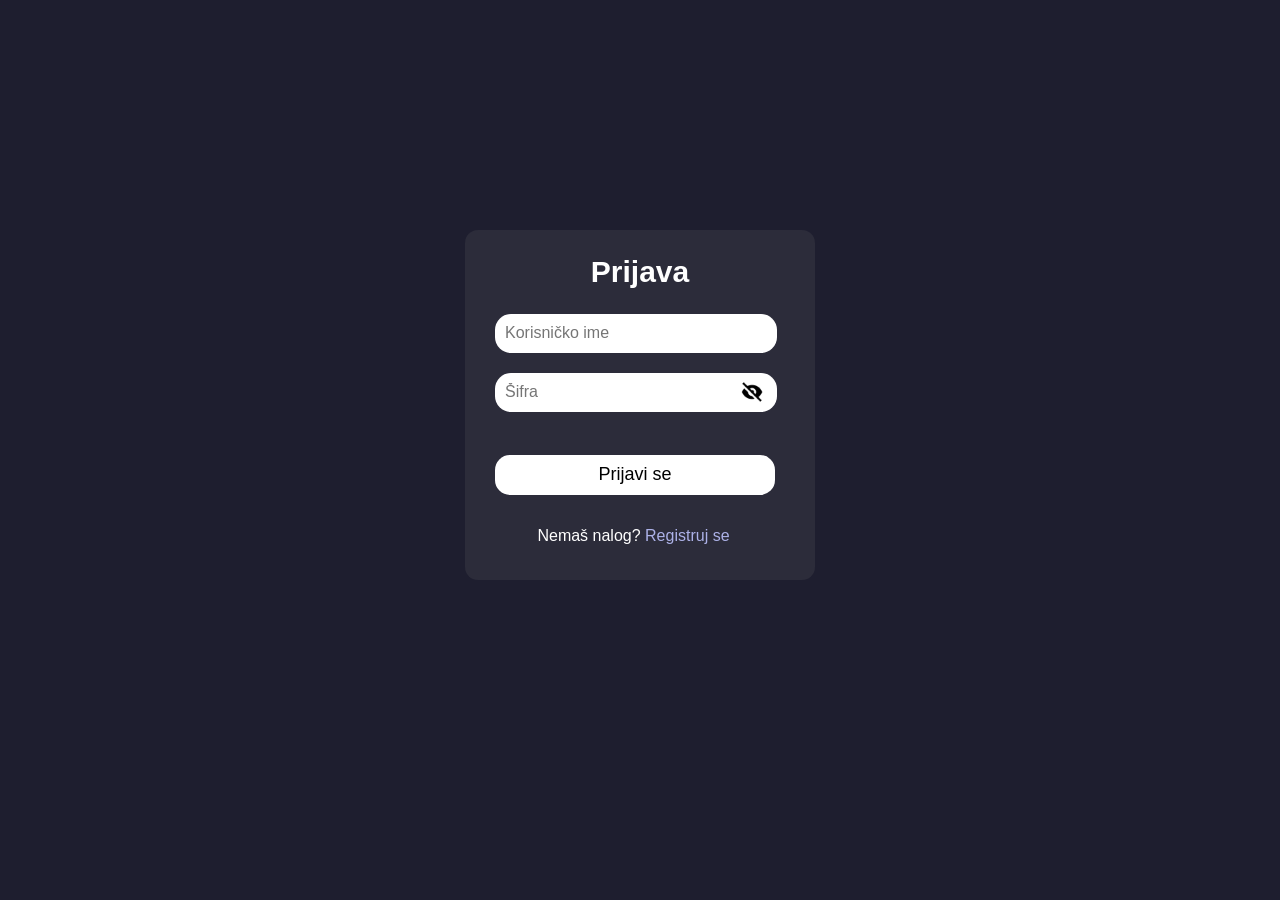
==== html/index.html @ c6afff44 "radi" ====
<!DOCTYPE html>
<html lang="en">
<head>
    <meta charset="UTF-8">
    <meta name="viewport" content="width=device-width, initial-scale=1.0">
  <meta http-equiv="X-UA-Compatible" content="ie=edge">
  <title>Prijava</title>
  <link rel="stylesheet" href="../css/prijava.css">
  <link rel="icon" href="../css/animate.png" type="image/x-icon" />


<meta name="description" content="Anime Randomer ti prikazuje nasumične anime slike. Izaberi kategoriju i otkrij nove slike svaki put.">
<meta name="keywords" content="anime, random anime slike, anime slike, nasumični anime, anime generator, anime randomer">
<meta name="author" content="Akane16">
<link rel="canonical" href="https://anime-randomer.com/"/>
</head>
</head>
<body>
<div class="sve">
  <h2>Prijava</h2>
  <form id="loginForm">
    <input type="text" id="loginUsername" placeholder="Korisničko ime" required><br>
  <div class="password-container">
  <input type="password" id="password" placeholder="Šifra">
  <div class="toggle-password" onclick="togglePassword()">️ 
  
  <img id="slikica" src="../slike/hide.png" alt="prikazlozika"> 
  
  </div>
</div>
    <br>
    <button type="submit" id="prijava">Prijavi se</button>
  </form>
  <div class="regri">
  <p id="levi">Nemaš nalog? <a id="desni" href="register.html">Registruj se</a></p>
  
  
  <script src="../js/prijav.js"></script>
  </div>
 </div>
</body>
</html>
---- css/prijava.css ----
:root {
  --bela: white;
  --plavatamno:#1e1e2f;
  --plava: #2c2c3a;
  --pjena: #ADB2E8;
  --crna: black;
}

body {
  background-color: var(--plavatamno);
  color: var(--bela);
  font-family: Arial, sans-serif;
  display: flex;
  justify-content: center;
  align-items: center;
  height: 90vh;
  margin: 0;
  padding: 0;
}

.sve {
  width: 350px;
  height: 350px;
  background-color: var(--plava);
  border-radius: 13px;
}

.sve > h2 {
 display: flex;
 justify-content: center;
 align-items: center;
 font-size: 30px;
}

#loginForm {
 margin-left: 30px;
}

#loginUsername,
#password {
  width: 270px;
  height: 37px;
  background-color: var(--bela);
  border: none;
  border-radius: 16px;
}

#password {
  margin-top: 20px;
}

input[type="password"] {
  padding-left: 10px; 
  font-size: 16px;  
}

input[type="text"] {
  padding-left: 10px;
  font-size: 16px;
}

#loginUsername,
#password:focus {
  outline: none;
  box-shadow: none;
}

#prijava {
  margin-top: -5px;
  width: 280px;
  height: 40px;
  border-radius: 15px;
  border: none;
  font-size: 18px;
  background-color: var(--bela); 
  color: var(--crna);
  transition: background-color 0.4s ease, color 0.4s ease;
}

#prijava:hover {
  background-color: var(--pjena);
  color: var(--bela);
}

.regri{
 display: flex;
 justify-content: center;
 align-items: center;  
 margin-top: 16px;
 margin-left: -13px;
}

#desni {
  text-decoration: none;
  color: var(--pjena);
}

.toggle-password {
  position: relative;
  left: 240px;
  top: -17px;
  transform: translateY(-50%);
  cursor: pointer;
  font-size: 18px;
  user-select: none;
  width: 30px;
  height: 30px;
}

.toggle-password > img {
width: 24px;
height: 24px;
align-items: center;
}
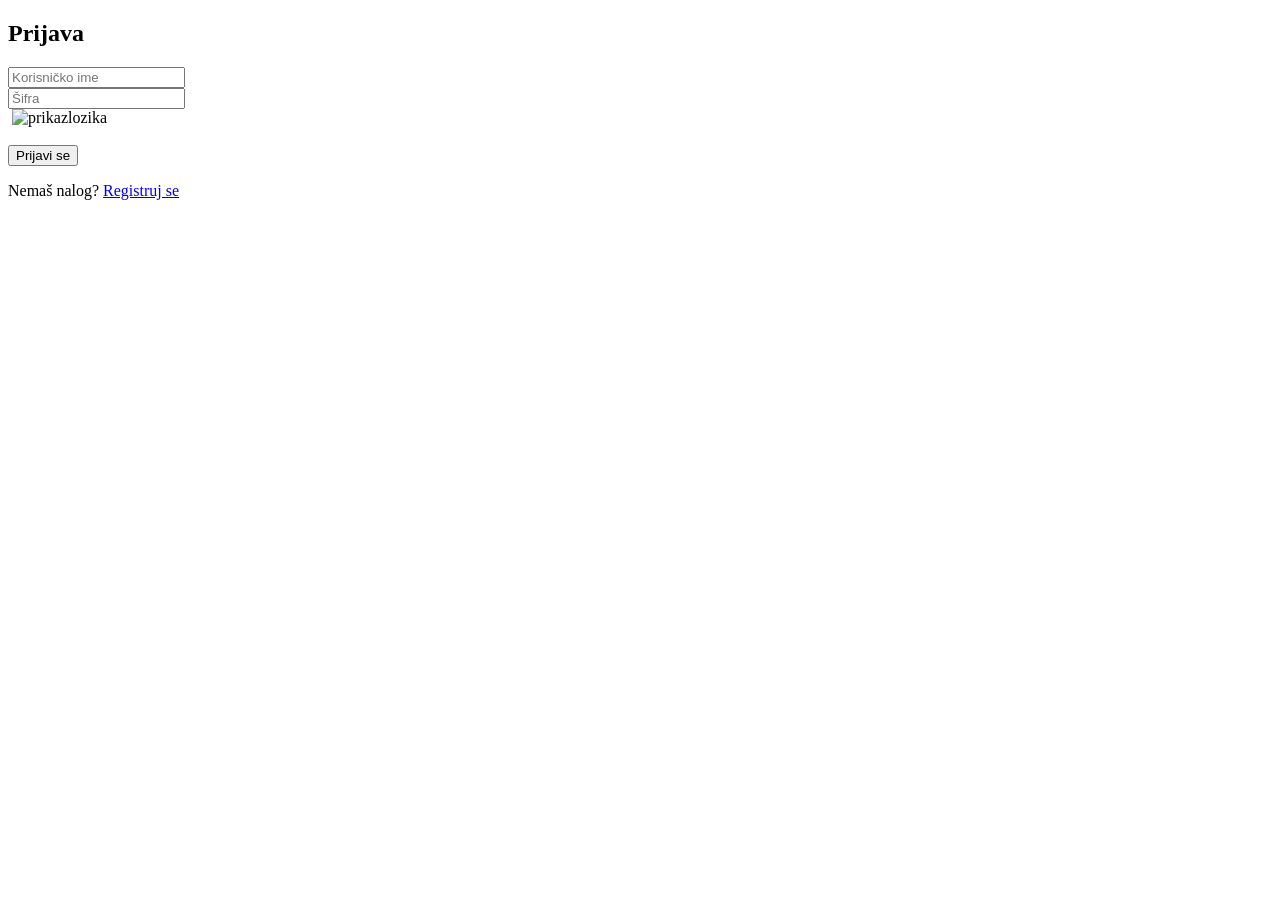
==== commit db4bad95: "radi" ====
--- a/html/index.html
+++ b/html/index.html
@@ -5,8 +5,8 @@
     <meta name="viewport" content="width=device-width, initial-scale=1.0">
   <meta http-equiv="X-UA-Compatible" content="ie=edge">
   <title>Prijava</title>
-  <link rel="stylesheet" href="../css/prijava.css">
-  <link rel="icon" href="../css/animate.png" type="image/x-icon" />
+  <link rel="stylesheet" href="./css/prijava.css">
+  <link rel="icon" href="./css/animate.png" type="image/x-icon" />
 
 
 <meta name="description" content="Anime Randomer ti prikazuje nasumične anime slike. Izaberi kategoriju i otkrij nove slike svaki put.">
@@ -24,7 +24,7 @@
   <input type="password" id="password" placeholder="Šifra">
   <div class="toggle-password" onclick="togglePassword()">️ 
   
-  <img id="slikica" src="../slike/hide.png" alt="prikazlozika"> 
+  <img id="slikica" src="./slike/hide.png" alt="prikazlozika"> 
   
   </div>
 </div>
@@ -35,8 +35,8 @@
   <p id="levi">Nemaš nalog? <a id="desni" href="register.html">Registruj se</a></p>
   
   
-  <script src="../js/prijav.js"></script>
+  <script src="./js/prijav.js"></script>
   </div>
  </div>
 </body>
-</html>+</html>
